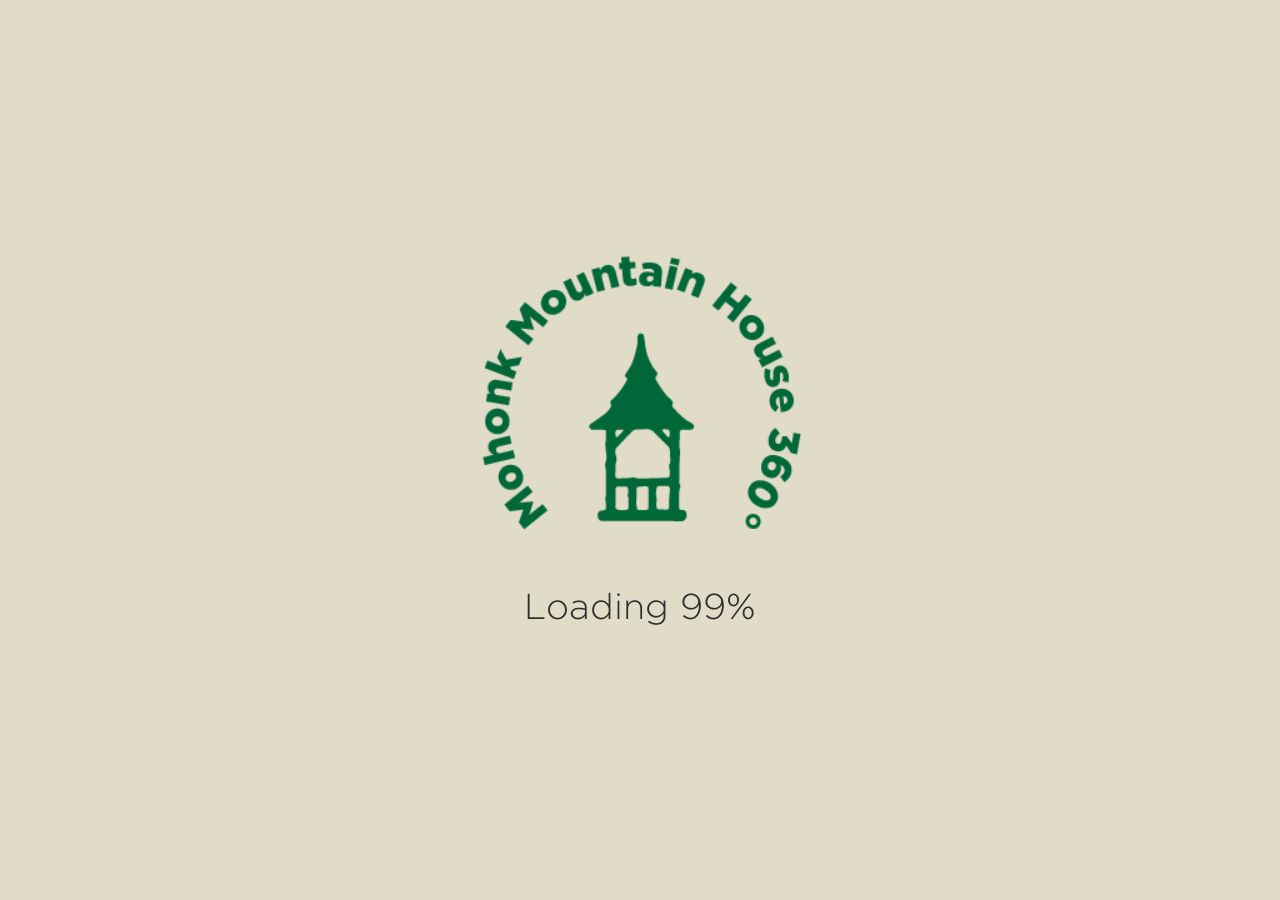
==== final/index.html @ b9a13228 "added temp logo screen and added logo to top right. Fixed modals to use the actual photos from model" ====
<!DOCTYPE html>
<html lang="en" dir="ltr">
  <head>
    <meta charset="utf-8">
    <meta name="viewport" content="width=device-width, initial-scale=1, shrink-to-fit=no">
    <title>Mohonk 360</title>
    <link rel="stylesheet" href="https://stackpath.bootstrapcdn.com/bootstrap/4.1.3/css/bootstrap.min.css" integrity="sha384-MCw98/SFnGE8fJT3GXwEOngsV7Zt27NXFoaoApmYm81iuXoPkFOJwJ8ERdknLPMO" crossorigin="anonymous">
    <link rel="stylesheet" href="css/main.css">
  </head>
  <body>
    <!-- Temporary Javascript for hiding Loading Screen and Tutorial -->
    <script type="text/javascript">
      function hide(me){
        console.log(me);
        // var x = document.getElementById(me);
        me.hidden = true;
      }
    </script>
    <!-- Initial Loading Screen -->
    <div  id="loadingScreen" class="fullscreen" onclick="hide(loadingScreen)">
      <img id="loadingLogo"src="assets/img/logo.5x.png" alt="">
      <h3 id="loadingText" class="text-center">Loading 99%</h3>
    </div>

    <!-- Nav Interface -->
    <div class="container-fluid">
      <!-- <h1 class="text-center">Test</h1> -->

      <div id="topbar" class="row">
        <!-- Back Button and Activity Selection -->
        <div id="backButton" class="col-3 col-md-2 col-lg-1" hidden="true">
          <button id="backButtonButton" type="button" class="btn btn-lg btn-outline-light" onclick="resetCamera()">Back</button>
        </div>
        <div class="col-9 col-md-10 col-lg-11 align-self-start">
          <!-- <div class="btn-group" role="group" aria-label="Button group with nested dropdown">
            <button type="button" class="btn btn-lg btn-outline-light" onclick="resetCamera()">Back</button>
            <div class="btn-group-lg" role="group">
              <button id="btnGroupDrop1" type="button" class="btn btn-outline-light dropdown-toggle" data-toggle="dropdown" aria-haspopup="true" aria-expanded="false">
                Season
              </button>
              <div class="dropdown-menu" aria-labelledby="btnGroupDrop1">
                <a class="dropdown-item" onclick="seasonChanger(1)" href="#">Summer</a>
                <a class="dropdown-item" onclick="seasonChanger(2)" href="#">Fall</a>
                <a class="dropdown-item" onclick="seasonChanger(3)" href="#">Winter</a>
                <a class="dropdown-item" onclick="seasonChanger(4)" href="#">Spring</a>
              </div>
            </div>
          </div> -->
          <div class="accordion" id="seasonDropdown">
            <div id="seasonCard" class="card">
              <div class="card-header" id="seasonHeading">
                <button class="btn seasonButton collapsed" type="button" data-toggle="collapse" data-target="#collapseThree" aria-expanded="false" aria-controls="collapseThree">
                  SEASON
                </button>
              </div>
              <div id="collapseThree" class="collapse" aria-labelledby="seasonHeading" data-parent="#seasonDropdown">
                <div class="card-header" id="springHeading">
                    <button class="btn seasonButton collapsed" type="button">
                      SPRING
                    </button>
                </div>
                <div class="card-header" id="summerHeading">
                  <button class="btn seasonButton collapsed" type="button">
                    SUMMER
                  </button>
                </div>
                <div class="card-header" id="autumnHeading">
                  <button class="btn seasonButton collapsed" type="button">
                    AUTUMN
                  </button>
                </div>
                <div class="card-header" id="winterHeading">
                  <button class="btn seasonButton collapsed" type="button">
                    WINTER
                  </button>
                </div>
              </div>
            </div>
          </div>
        </div>
        <!-- Animated Sun Logo -->
        <div id="logoWrapper" class="d-none d-sm-none d-md-block" align="center">
          <!-- <h1 id="sunTitle">Map Tests</h1> -->
          <img id="topbarLogo"src="assets/img/logo.5x.png" alt="">
        </div>

      </div>
    </div>

    <!-- Object Description -->
    <div id="objectTitleBox" hidden="true" class="text-center" data-toggle="modal" data-target="#mainModal" onclick="loadModal()">
      <h1 id="objectTitle"></h1>
      <p id="more" class="text-center"></p>
    </div>



    <!-- Modal -->
    <!-- <div class="modal  fade " id="mainModal" tabindex="-1" role="dialog" aria-labelledby="exampleModalLabel" aria-hidden="true">
      <div class="modal-full modal-dialog " role="document">
        <div class="modal-content">
          <div class="modal-header">
            <h5 class="modal-title" id="modalLabel">Modal title</h5>
            <button type="button" class="close" data-dismiss="modal" aria-label="Close">
              <span aria-hidden="true">&times;</span>
            </button>
          </div>
          <div class="modal-body" id="modalBody">
            ...
          </div>
          <div class="modal-footer">
            <button type="button" class="btn btn-outline-light" data-dismiss="modal">Close</button>
          </div>
        </div>
      </div>
    </div> -->
    <div class="modal fade" id="mainModal" tabindex="-1" role="dialog" aria-hidden="true">
      <div id="mainModalDialog" class="modal-dialog modal-dialog-centered" role="document">
        <div id="modalFullscreen" class="modal-content">
          <div class="modal-body">
            <div class="container-fluid">
              <div class="row">
                <div id="infoBox" class="col-md-12 col-lg-6 align-items-center">
                  <div class="row align-self-start">
                    <a id="exitButton"class="btn btn-outline-light btn-lg" data-dismiss="modal" aria-label="Close">
                      BACK
                    </a>
                  </div>

                  <div id="modalTitleRow" class="row justify-content-center text-center">
                    <div class="col-12">
                      <!-- <a class="btn btn-outline-light btn-lg" data-toggle="modal" data-target="#videoModal">
                        Play
                      </a> -->
                      <a href="#">

                      </a>
                    </div>
                    <div class="col-12">
                      <h1 id="modalTitle"></h1>
                    </div>
                    <div class="col-12">
                      <h3 id="modalSeason">All Seasons</h3>
                    </div>
                    <div class="col-12">
                      <p id="modalDescription"></p>
                    </div>
                  </div>
                </div>
              </div>
            </div>
          </div>
        </div>
      </div>
    </div>



    <!-- Libs -->
    <script src="js/libs/three.min.js"></script>
    <script src="js/libs/OrbitControls.js"></script>
    <script src="js/libs/three.interaction.js"></script>
    <script src="js/libs/Tween.js"></script>
    <script src="js/libs/GLTFLoader.js"></script>

    <script src="js/libs/EffectComposer.js"></script>
    <script src="js/libs/RenderPass.js"></script>
    <script src="js/libs/ShaderPass.js"></script>
    <script src="js/libs/CopyShader.js"></script>
    <script src="js/libs/BokehShader.js"></script>

    <!-- <script src="json/test.js"></script> -->
    <!-- Subjects -->
    <script src="js/subjects/lights.js"></script>
    <script src="js/subjects/summer.js"></script>
    <script src="js/subjects/winter.js"></script>
    <script src="js/subjects/test.js"></script>

    <!-- Load Animations -->
    <script src="js/animations.js"></script>

    <!-- Load Scene-->
    <script src="js/SceneManager.js"></script>
    <!-- <script src="js/main.jss"></script> -->

    <!-- Bootstrap -->
    <script src="https://code.jquery.com/jquery-3.3.1.slim.min.js" integrity="sha384-q8i/X+965DzO0rT7abK41JStQIAqVgRVzpbzo5smXKp4YfRvH+8abtTE1Pi6jizo" crossorigin="anonymous"></script>
    <script src="https://cdnjs.cloudflare.com/ajax/libs/popper.js/1.14.3/umd/popper.min.js" integrity="sha384-ZMP7rVo3mIykV+2+9J3UJ46jBk0WLaUAdn689aCwoqbBJiSnjAK/l8WvCWPIPm49" crossorigin="anonymous"></script>
    <script src="https://stackpath.bootstrapcdn.com/bootstrap/4.1.3/js/bootstrap.min.js" integrity="sha384-ChfqqxuZUCnJSK3+MXmPNIyE6ZbWh2IMqE241rYiqJxyMiZ6OW/JmZQ5stwEULTy" crossorigin="anonymous"></script>
  </body>
</html>
---- final/css/main.css ----
@import url('https://fonts.googleapis.com/css?family=Open+Sans');

@font-face {
    font-family: GothamLight;
    src: url("../assets/fonts/GothamLightRegular.otf") format("opentype");
}
@font-face {
    font-family: GothamBold;
    src: url("../assets/fonts/GothamBoldRegular.ttf");
}
@font-face {
    font-family: AvenirNext;
    src: url("../assets/fonts/AvenirNext.otf") format("opentype");
}
#topbar{
  padding-top: 18px;
  z-index: 90;
  position: relative;
}

#sunTitle{
  font-family: 'Open Sans',serif;
  color: white;
}

/* Loading Screen & Tutorial */
.fullscreen{
  z-index: 99;
  position: absolute;
  width: 100vw;
  height: 100vh;
  margin: 0;
  top: 0;
  left: 0;
}

#loadingScreen{
  background-color: #E1DCC8;
}

#loadingLogo{
  width: 50vh;
  left: 50%;
  top: 20vh;
  transform: translateX(-50%);
  position: fixed;
}
#loadingText{
  top: 65vh;
  font-family: GothamLight;
  font-size: 4vh;
  color: #2c302d;
  width: 50vh;
  left: 50%;
  transform: translateX(-50%);
  position: fixed;
}
/* Title Box */
#objectTitleBox {
  /* display: inline-block; */
  left: 50%;
  transform: translateX(-50%);
  position: fixed;
  bottom: 10vh;
  z-index: 99;
  background-color: rgba(255, 255, 255, 0.66);
  padding-left: 76px;
  padding-right: 76px;
  padding-top: 23px;
  padding-bottom: 0px;
  border-radius: 90px;
}

#objectTitle{
  font-family: GothamBold;
  text-transform: uppercase;
  font-size: 34pt;
  color: #014631;
}

#more{
  font-family: GothamLight;
  font-size: 14pt;
  color: #014631;
}



/* Nav Stuff*/
#backButtonButton{
  font-family: GothamLight;
  font-size: 16pt;
  color: #014631;
  border: 0px;
  padding-left: 20px;
  padding-right: 20px;
  padding-top: 17px;
  padding-bottom: 17px;
}
#backButtonButton:hover, #backButtonButton:visited, #backButtonButton:link, #backButtonButton:active
{
  color: #212522;
  background-color: rgb(255,255,255, .3);
}
#seasonDropdown{
  /* padding-top: 18px;
  padding-left: 18px; */
  width: 148px;
}
#seasonCard{
  background-color: rgba(255, 255, 255, 0.3);
  border: 3px solid;
  border-color: #014631;
}

.seasonButton{
  color: #014631;
  width: 100%;
  height: 100%;
  padding-left: 20px;
  padding-right: 20px;
  padding-top: 14px;
  padding-bottom: 14px;
  border-radius: 0px;
  background-color: rgba(255, 255, 255, 0);
  font-family: GothamLight;
  font-size: 16pt;
}

.seasonButton:hover, .seasonButton:visited, .seasonButton:link, .seasonButton:active
{
  color: #212522;
  background-color: rgb(53, 106, 89, .47);
}
.btn:focus, .btn:active {
  outline: none !important;
  box-shadow: none !important;
}
.card-header{
  border: 0;
  padding: 0;
}
#logoWrapper{
  position: fixed;
  right: 5vw;
}
#topbarLogo{
  height: 20vh;
}

/* Modal stuff*/
#infoBox{
  height:100vh;
  background: rgba(255,255,255,.88);
  /* padding: 5%; */
  display: flex;
  font-family: 'Open Sans',serif;
  color: white;
}
#exitButton{
  font-family: GothamLight;
  font-size: 16pt;
  color: #014631;
  border: 0px;
  padding-left: 20px;
  padding-right: 20px;
  padding-top: 17px;
  padding-bottom: 17px;
}
#modalTitleRow{
  position: absolute;
  width: 100%;
  padding-left: 3vw;
  padding-right: 3vw;
  /* top: 35vh; */
  /* padding-right: 3em; */
}
#modalPlayButton{
  height: 50vh;
}
#modalTitle{
  font-family: GothamBold;
  font-size: 28pt;
  color: #014631;
  text-transform: uppercase;
  margin-bottom: 16px;
}
#modalSeason{
  font-family: GothamLight;
  font-size: 16pt;
  color: #014631;
  text-transform: uppercase;
  padding-bottom:25px;
  border: 3px solid #b39625;
  border-top: 0px;
  border-left: 0px;
  border-right: 0px
}

#modalDescription{
  margin-top: 28px;
  font-family: AvenirNext;
  font-size: 12pt;
  color: black;

}


#modalFullscreen{
  /* background: url(../assets/img/radavist.jpg) no-repeat center top !important; */
  background-size: cover;
  width: 100vw;
  height: 100vh;
  margin: 0;
  top: 0;
  left: 0;
}

.modal-content{
  border: 0;
}

.modal-dialog{
  margin: 0;
  max-width: 100vw;
  height: 100vh;
}
.modal-body{
  padding: 0px;
}
.videoModalContent{
  /* width: 100vw;
  height: 100vw; */
  background-color: rgba(51,51,51,0.0);
}

/* Buttons */
/* .btn {
    padding: 14px 24px;
    border: 0 none;
    font-weight: 700;
    letter-spacing: 1px;
    text-transform: uppercase;
}

.btn:focus, .btn:active:focus, .btn.active:focus {
    outline: 0 none;
}

.btn-primary {
    background: #0099cc;
    color: #ffffff;
}

.btn-primary:hover, .btn-primary:focus, .btn-primary:active, .btn-primary.active, .open > .dropdown-toggle.btn-primary {
    background: #33a6cc;
}

.btn-primary:active, .btn-primary.active {
    background: #007299;
    box-shadow: none;
}

.btn-primary.outline:hover, .btn-primary.outline:focus, .btn-primary.outline:active, .btn-primary.outline.active, .open > .dropdown-toggle.btn-primary {
	color: #33a6cc;
	border-color: #33a6cc;
}
.btn-primary.outline:active, .btn-primary.outline.active {
	border-color: #007299;
	color: #007299;
	box-shadow: none;
} */

video{
  width: 85vw;
  margin-left: 7.5vw;
  z-index: 99;
}

canvas {
  width: 100vw;
  height: 100vh;
  display: block;
  position: fixed;
  top: 0;
  left: 0;
  z-index: 0;
}
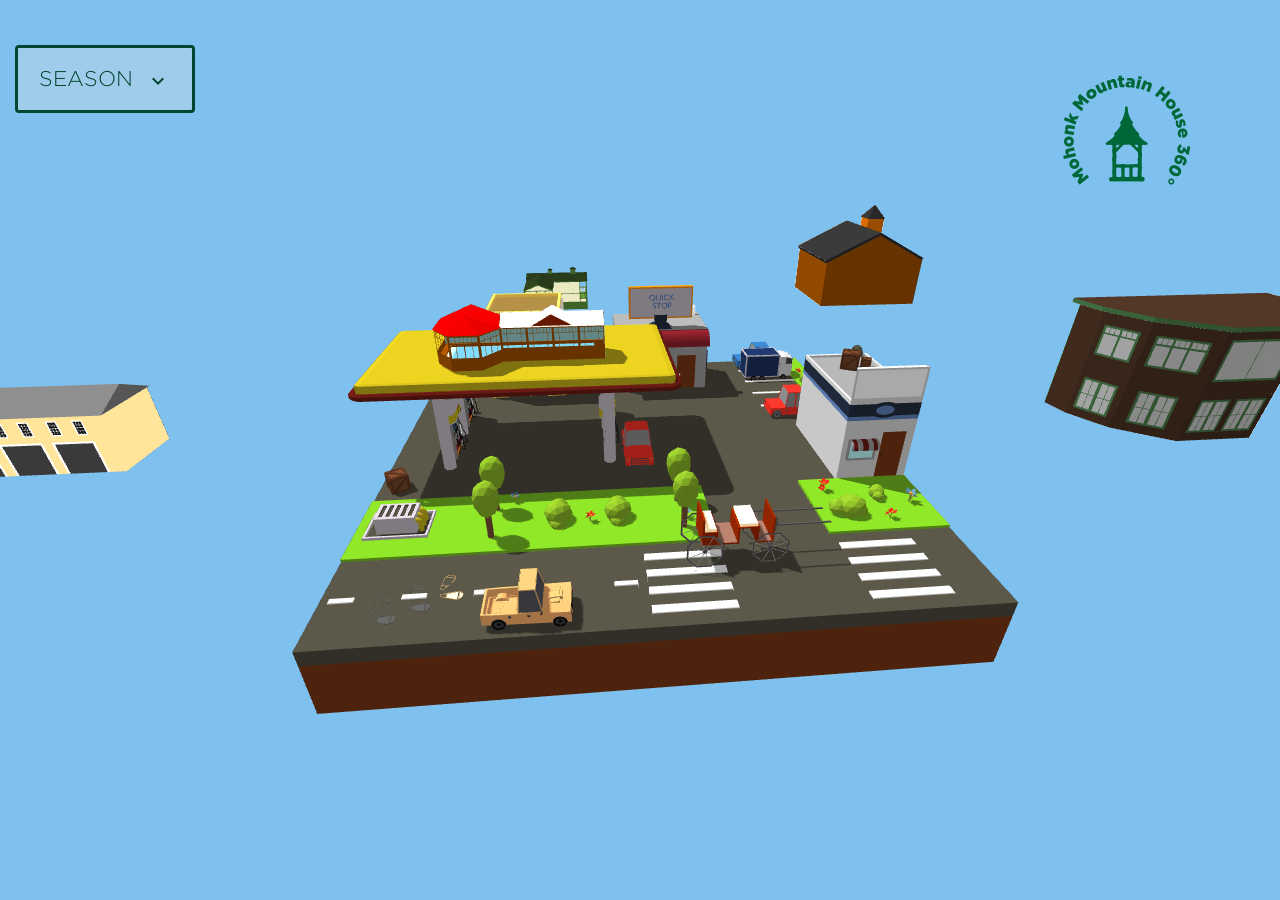
==== commit 677916e3: "made loading screen work" ====
--- a/final/index.html
+++ b/final/index.html
@@ -5,6 +5,8 @@
     <meta name="viewport" content="width=device-width, initial-scale=1, shrink-to-fit=no">
     <title>Mohonk 360</title>
     <link rel="stylesheet" href="https://stackpath.bootstrapcdn.com/bootstrap/4.1.3/css/bootstrap.min.css" integrity="sha384-MCw98/SFnGE8fJT3GXwEOngsV7Zt27NXFoaoApmYm81iuXoPkFOJwJ8ERdknLPMO" crossorigin="anonymous">
+    <link href="https://fonts.googleapis.com/icon?family=Material+Icons"
+      rel="stylesheet">
     <link rel="stylesheet" href="css/main.css">
   </head>
   <body>
@@ -13,13 +15,24 @@
       function hide(me){
         console.log(me);
         // var x = document.getElementById(me);
+        // me.style.animation = "fadeOut 3s"
+        // me.style.opacity = 0;
         me.hidden = true;
       }
     </script>
+
     <!-- Initial Loading Screen -->
-    <div  id="loadingScreen" class="fullscreen" onclick="hide(loadingScreen)">
+    <div  id="loadingScreen" class="fullscreen" onclick="">
       <img id="loadingLogo"src="assets/img/logo.5x.png" alt="">
       <h3 id="loadingText" class="text-center">Loading 99%</h3>
+    </div>
+    <!-- Transparent Tutorial Screens -->
+    <div id="tutorialScreen" class="fullscreen" onclick="hide(tutorialScreen);endIntro();resetCamera()">
+      <h1 id="tutorialOne" class="text-center tutorialText">CLICK, DRAG, ROTATE ANYWHERE TO EXPLORE</h1>
+      <img id="click" class="tutorialImage" src="assets/icons/CLICK.png" alt="">
+      <img id="zoom" class="tutorialImage"  src="assets/icons/DRAG.png" alt="">
+      <img id="rotate" class="tutorialImage" src="assets/icons/ROTATE.png" alt="">
+      <h1 id="tutorialTwo" class="text-center tutorialText">FIND OUT DIFFERNT THINGS TO DO IN DIFFERENT SEASONS</h1>
     </div>
 
     <!-- Nav Interface -->
@@ -28,10 +41,16 @@
 
       <div id="topbar" class="row">
         <!-- Back Button and Activity Selection -->
-        <div id="backButton" class="col-3 col-md-2 col-lg-1" hidden="true">
-          <button id="backButtonButton" type="button" class="btn btn-lg btn-outline-light" onclick="resetCamera()">Back</button>
-        </div>
-        <div class="col-9 col-md-10 col-lg-11 align-self-start">
+        <div id="backButton" class="col-4 col-md-3 col-lg-2" hidden="true">
+          <button id="backButtonButton" type="button" class="btn btn-lg btn-outline-light" onclick="resetCamera()">
+            <i  class="material-icons backArrow">
+              arrow_back_ios
+            </i>
+            BACK
+          </button>
+
+        </div>
+        <div class="col-8 col-md-9 col-lg-10 align-self-start">
           <!-- <div class="btn-group" role="group" aria-label="Button group with nested dropdown">
             <button type="button" class="btn btn-lg btn-outline-light" onclick="resetCamera()">Back</button>
             <div class="btn-group-lg" role="group">
@@ -51,6 +70,9 @@
               <div class="card-header" id="seasonHeading">
                 <button class="btn seasonButton collapsed" type="button" data-toggle="collapse" data-target="#collapseThree" aria-expanded="false" aria-controls="collapseThree">
                   SEASON
+                  <i id="expandIcon" class="material-icons">
+                  expand_more
+                  </i>
                 </button>
               </div>
               <div id="collapseThree" class="collapse" aria-labelledby="seasonHeading" data-parent="#seasonDropdown">
@@ -123,18 +145,18 @@
                 <div id="infoBox" class="col-md-12 col-lg-6 align-items-center">
                   <div class="row align-self-start">
                     <a id="exitButton"class="btn btn-outline-light btn-lg" data-dismiss="modal" aria-label="Close">
+                      <i class="material-icons backArrow">
+                      arrow_back_ios
+                      </i>
                       BACK
                     </a>
                   </div>
 
                   <div id="modalTitleRow" class="row justify-content-center text-center">
                     <div class="col-12">
-                      <!-- <a class="btn btn-outline-light btn-lg" data-toggle="modal" data-target="#videoModal">
-                        Play
-                      </a> -->
-                      <a href="#">
-
-                      </a>
+                      <i id="modalPlayButton" class="material-icons md-24">
+                      play_circle_filled
+                      </i>
                     </div>
                     <div class="col-12">
                       <h1 id="modalTitle"></h1>
--- a/final/css/main.css
+++ b/final/css/main.css
@@ -12,16 +12,7 @@
     font-family: AvenirNext;
     src: url("../assets/fonts/AvenirNext.otf") format("opentype");
 }
-#topbar{
-  padding-top: 18px;
-  z-index: 90;
-  position: relative;
-}
-
-#sunTitle{
-  font-family: 'Open Sans',serif;
-  color: white;
-}
+
 
 /* Loading Screen & Tutorial */
 .fullscreen{
@@ -44,17 +35,77 @@
   top: 20vh;
   transform: translateX(-50%);
   position: fixed;
+  /* opacity: 0; */
+  animation: fadeIn 5s;
+  -webkit-animation: fadeIn 5s;
 }
 #loadingText{
   top: 65vh;
   font-family: GothamLight;
   font-size: 4vh;
   color: #2c302d;
-  width: 50vh;
-  left: 50%;
-  transform: translateX(-50%);
-  position: fixed;
-}
+  left: 50%;
+  transform: translateX(-50%);
+  position: fixed;
+}
+
+#tutorialScreen{
+  z-index: 95;
+  background-color: rgb(128,128,128,.7);
+  /* opacity: .6; */
+}
+.tutorialText{
+  bottom: 50vh;
+  font-family: GothamBold;
+  font-size: 5vh;
+  color: #014631;
+  left: 50%;
+  transform: translateX(-50%);
+  position: fixed;
+}
+#tutorialOne{
+}
+#tutorialTwo{
+  opacity: 0;
+}
+
+#topbar{
+  padding-top: 5vh;
+  opacity: 0;
+  z-index: 98;
+  position: relative;
+}
+#sunTitle{
+  font-family: 'Open Sans',serif;
+  color: white;
+}
+#seasonDropdownText{
+  bottom: 50vh;
+  font-family: GothamBold;
+  font-size: 5vh;
+  color: #014631;
+  left: 50%;
+  transform: translateX(-50%);
+  position: fixed;
+}
+.tutorialImage{
+  left: 50%;
+  bottom: 35vh;
+  transform: translateX(-50%);
+  position: fixed;
+}
+#click{
+  opacity: 0;
+}
+#zoom{
+  animation-delay: 3s;
+  opacity: 0;
+}
+#rotate{
+  animation-delay: 6s;
+  opacity: 0;
+}
+
 /* Title Box */
 #objectTitleBox {
   /* display: inline-block; */
@@ -62,7 +113,7 @@
   transform: translateX(-50%);
   position: fixed;
   bottom: 10vh;
-  z-index: 99;
+  z-index: 90;
   background-color: rgba(255, 255, 255, 0.66);
   padding-left: 76px;
   padding-right: 76px;
@@ -76,6 +127,8 @@
   text-transform: uppercase;
   font-size: 34pt;
   color: #014631;
+  white-space: nowrap;
+  overflow: hidden;
 }
 
 #more{
@@ -102,10 +155,14 @@
   color: #212522;
   background-color: rgb(255,255,255, .3);
 }
+.backArrow{
+  color: #014631;
+  vertical-align: middle;
+}
 #seasonDropdown{
   /* padding-top: 18px;
   padding-left: 18px; */
-  width: 148px;
+  width: 180px;
 }
 #seasonCard{
   background-color: rgba(255, 255, 255, 0.3);
@@ -126,6 +183,12 @@
   font-family: GothamLight;
   font-size: 16pt;
 }
+#expandIcon{
+  color: #014631;
+  padding-right: 10px;
+  width: 2em;
+  vertical-align: middle;
+}
 
 .seasonButton:hover, .seasonButton:visited, .seasonButton:link, .seasonButton:active
 {
@@ -162,10 +225,8 @@
   font-size: 16pt;
   color: #014631;
   border: 0px;
-  padding-left: 20px;
-  padding-right: 20px;
-  padding-top: 17px;
-  padding-bottom: 17px;
+  margin-left: 10vh;
+  margin-top: 10vw;
 }
 #modalTitleRow{
   position: absolute;
@@ -176,7 +237,8 @@
   /* padding-right: 3em; */
 }
 #modalPlayButton{
-  height: 50vh;
+  color: black;
+  opacity: 88%;
 }
 #modalTitle{
   font-family: GothamBold;
@@ -286,3 +348,77 @@
   left: 0;
   z-index: 0;
 }
+
+/* Animations */
+@keyframes fadeIn {
+  from {
+    opacity: 0;
+  }
+
+  to {
+    opacity: 1;
+  }
+}
+
+@-webkit-keyframes fadeIn {
+  from {
+    opacity: 0;
+  }
+
+  to {
+    opacity: 1;
+  }
+}
+
+@keyframes fadeOut {
+  from {
+    opacity: 1;
+  }
+
+  to {
+    opacity: 0;
+  }
+}
+
+@-webkit-keyframes fadeOut {
+  from {
+    opacity: 1;
+  }
+
+  to {
+    opacity: 0;
+  }
+}
+@keyframes mymove {
+    from {top: 0px;}
+    to {top: 200px;}
+}
+
+@keyframes fadeInOut {
+  0% {
+    opacity: 0;
+  }
+
+  50%{
+    opacity: 1;
+  }
+
+  100%{
+    opacity: 0;
+  }
+}
+
+@-webkit-keyframes fadeInOut {
+  0% {
+    opacity: 0;
+  }
+  10%{
+    opacity: 1;
+  }
+  90%{
+    opacity: 1;
+  }
+  100%{
+    opacity: 0;
+  }
+}
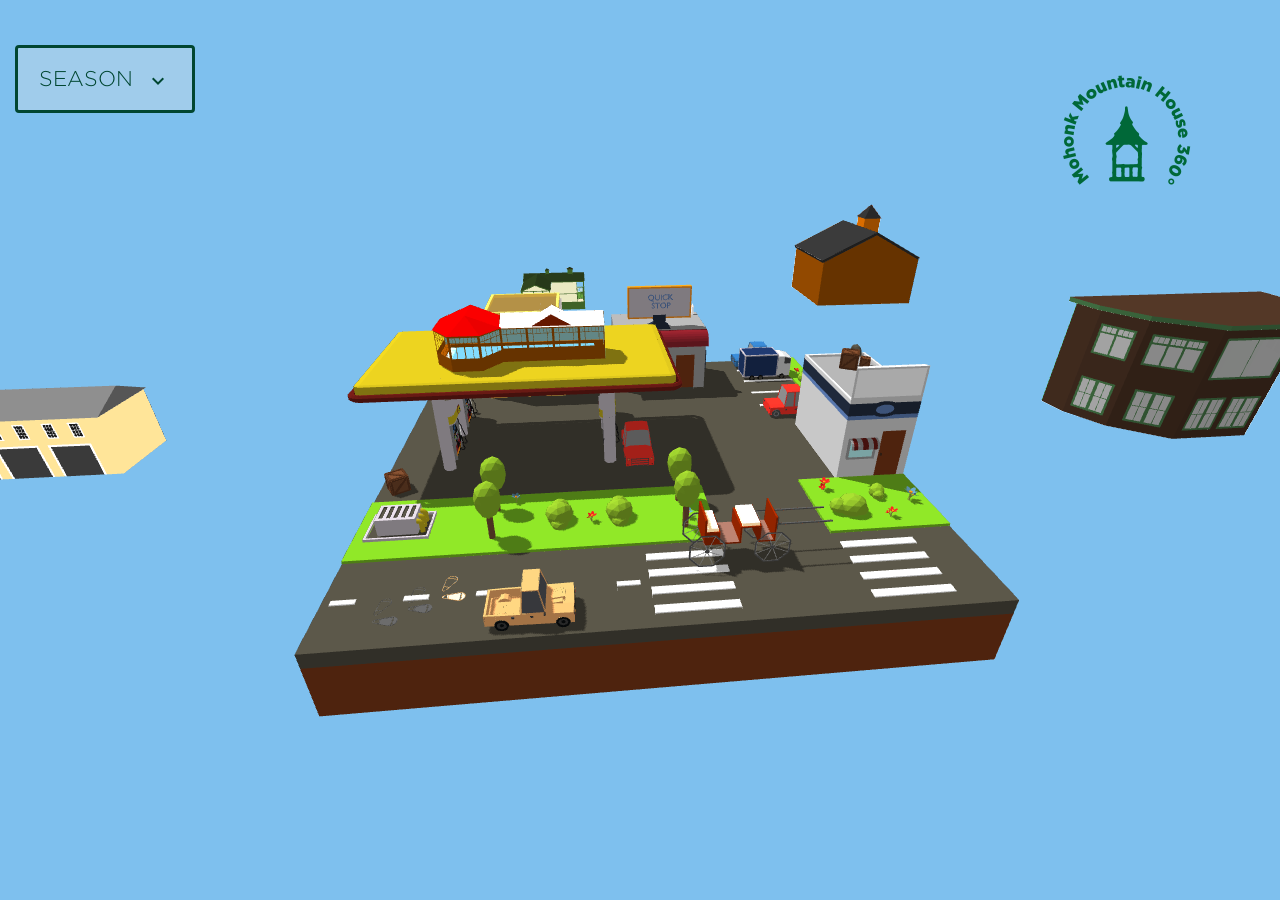
==== commit 4b8c0e1e: "fixed loadingText tag to not have loading 99%" ====
--- a/final/index.html
+++ b/final/index.html
@@ -24,7 +24,7 @@
     <!-- Initial Loading Screen -->
     <div  id="loadingScreen" class="fullscreen" onclick="">
       <img id="loadingLogo"src="assets/img/logo.5x.png" alt="">
-      <h3 id="loadingText" class="text-center">Loading 99%</h3>
+      <h3 id="loadingText" class="text-center"></h3>
     </div>
     <!-- Transparent Tutorial Screens -->
     <div id="tutorialScreen" class="fullscreen" onclick="hide(tutorialScreen);endIntro();resetCamera()">
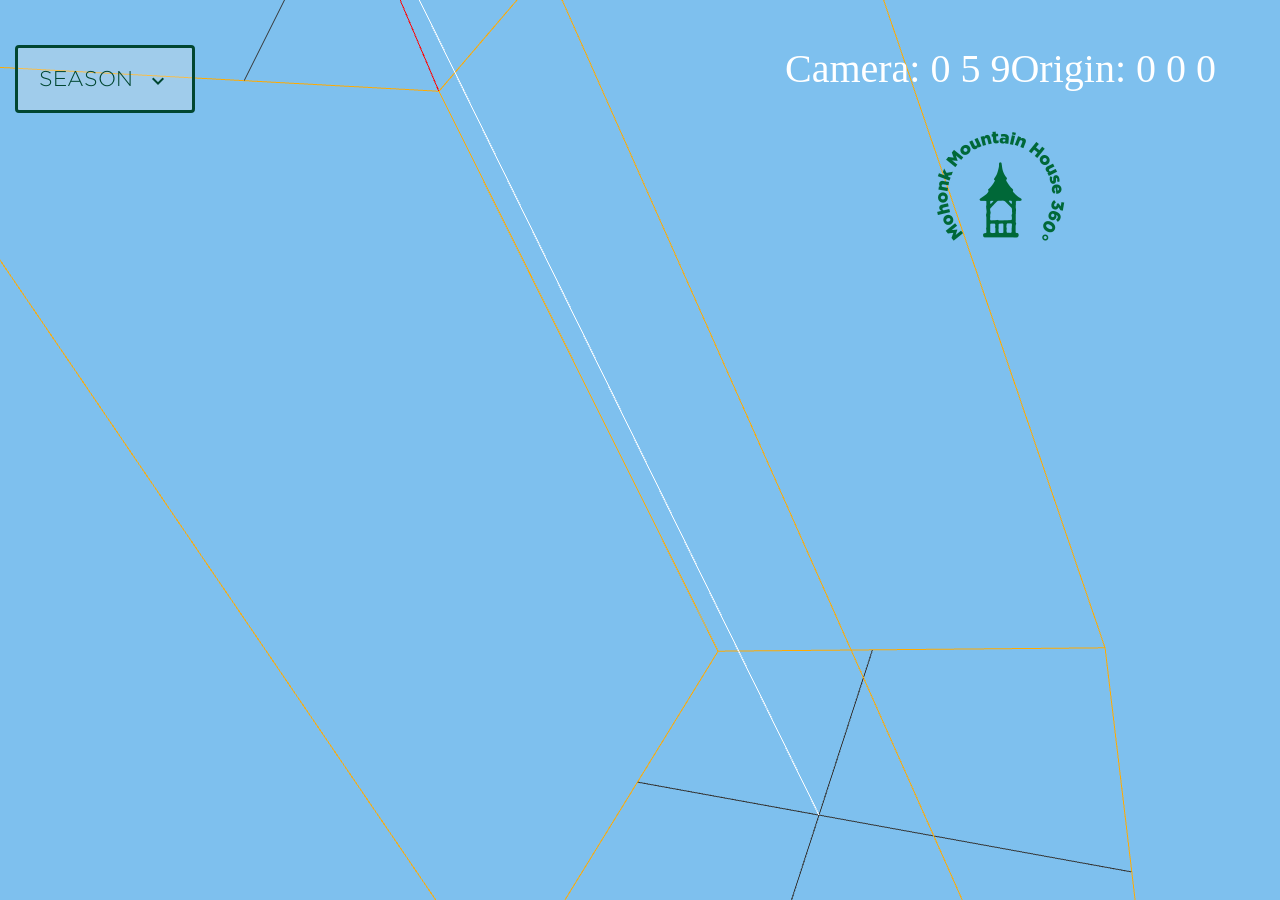
==== commit de2efb97: "Restructured season loader and disabled intro for testing model loading on mobile" ====
--- a/final/index.html
+++ b/final/index.html
@@ -22,18 +22,18 @@
     </script>
 
     <!-- Initial Loading Screen -->
-    <div  id="loadingScreen" class="fullscreen" onclick="">
+    <!-- <div  id="loadingScreen" class="fullscreen" onclick="hide(loadingScreen)">
       <img id="loadingLogo"src="assets/img/logo.5x.png" alt="">
       <h3 id="loadingText" class="text-center"></h3>
-    </div>
+    </div> -->
     <!-- Transparent Tutorial Screens -->
-    <div id="tutorialScreen" class="fullscreen" onclick="hide(tutorialScreen);endIntro();resetCamera()">
+    <!-- <div id="tutorialScreen" class="fullscreen" onclick="hide(tutorialScreen);endIntro();resetCamera()">
       <h1 id="tutorialOne" class="text-center tutorialText">CLICK, DRAG, ROTATE ANYWHERE TO EXPLORE</h1>
       <img id="click" class="tutorialImage" src="assets/icons/CLICK.png" alt="">
       <img id="zoom" class="tutorialImage"  src="assets/icons/DRAG.png" alt="">
       <img id="rotate" class="tutorialImage" src="assets/icons/ROTATE.png" alt="">
       <h1 id="tutorialTwo" class="text-center tutorialText">FIND OUT DIFFERNT THINGS TO DO IN DIFFERENT SEASONS</h1>
-    </div>
+    </div> -->
 
     <!-- Nav Interface -->
     <div class="container-fluid">
@@ -77,7 +77,7 @@
               </div>
               <div id="collapseThree" class="collapse" aria-labelledby="seasonHeading" data-parent="#seasonDropdown">
                 <div class="card-header" id="springHeading">
-                    <button class="btn seasonButton collapsed" type="button">
+                    <button class="btn seasonButton collapsed" type="button" onclick="seasonChanger(2)">
                       SPRING
                     </button>
                 </div>
@@ -102,7 +102,7 @@
         </div>
         <!-- Animated Sun Logo -->
         <div id="logoWrapper" class="d-none d-sm-none d-md-block" align="center">
-          <!-- <h1 id="sunTitle">Map Tests</h1> -->
+          <h1 id="sunTitle">Map Tests</h1>
           <img id="topbarLogo"src="assets/img/logo.5x.png" alt="">
         </div>
 
--- a/final/css/main.css
+++ b/final/css/main.css
@@ -36,8 +36,8 @@
   transform: translateX(-50%);
   position: fixed;
   /* opacity: 0; */
-  animation: fadeIn 5s;
-  -webkit-animation: fadeIn 5s;
+  /* animation: fadeIn 5s;
+  -webkit-animation: fadeIn 5s; */
 }
 #loadingText{
   top: 65vh;
@@ -71,7 +71,7 @@
 
 #topbar{
   padding-top: 5vh;
-  opacity: 0;
+  /* opacity: 0; */
   z-index: 98;
   position: relative;
 }
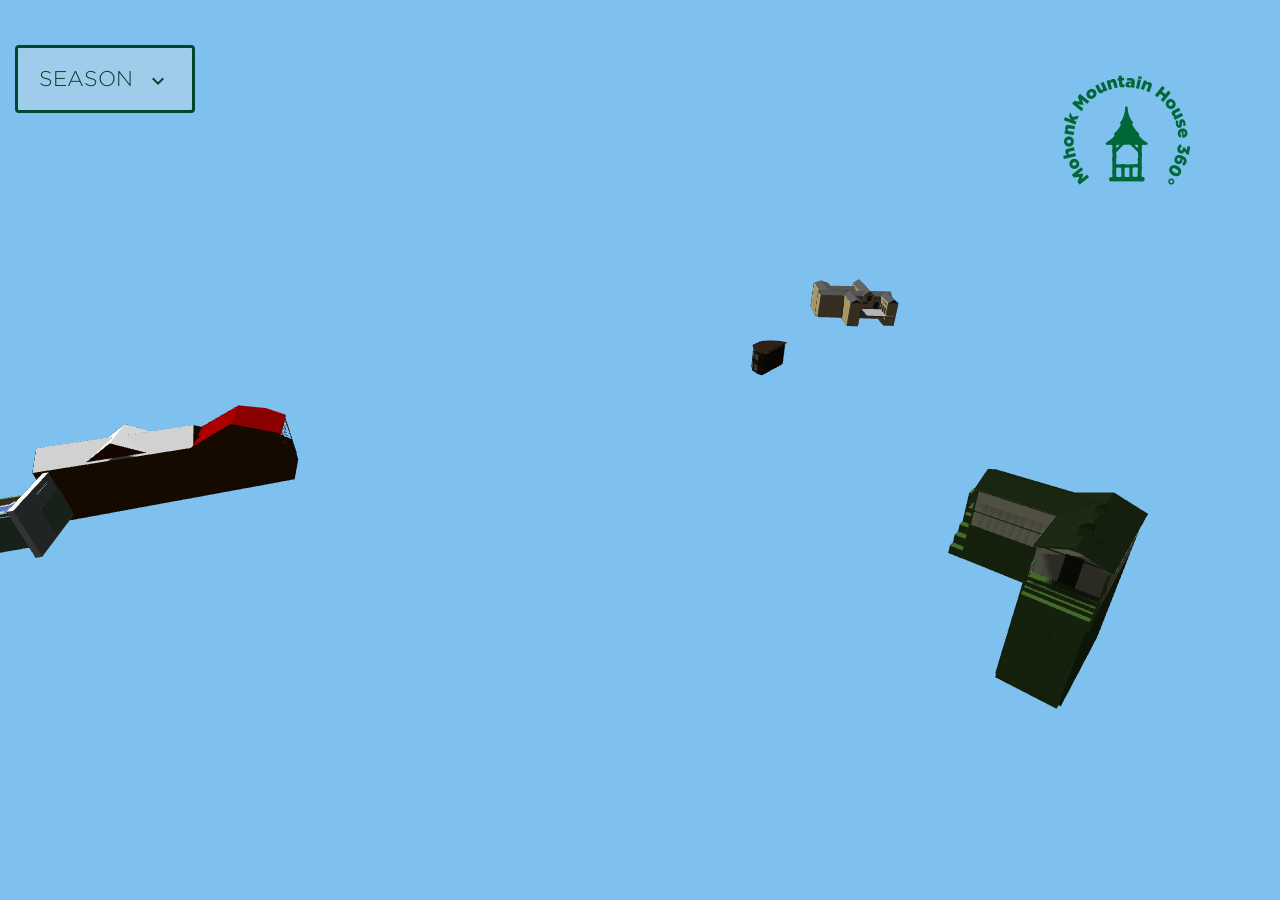
==== commit 5e2b9aa6: "started adding models and integrating models with seasons" ====
--- a/final/index.html
+++ b/final/index.html
@@ -22,10 +22,11 @@
     </script>
 
     <!-- Initial Loading Screen -->
-    <!-- <div  id="loadingScreen" class="fullscreen" onclick="hide(loadingScreen)">
+    <div  id="loadingScreen" class="fullscreen">
       <img id="loadingLogo"src="assets/img/logo.5x.png" alt="">
       <h3 id="loadingText" class="text-center"></h3>
-    </div> -->
+    </div>
+
     <!-- Transparent Tutorial Screens -->
     <!-- <div id="tutorialScreen" class="fullscreen" onclick="hide(tutorialScreen);endIntro();resetCamera()">
       <h1 id="tutorialOne" class="text-center tutorialText">CLICK, DRAG, ROTATE ANYWHERE TO EXPLORE</h1>
@@ -50,7 +51,7 @@
           </button>
 
         </div>
-        <div class="col-8 col-md-9 col-lg-10 align-self-start">
+        <div class="col-8 col-md-9 col-lg-10 align-self-start"  data-toggle="collapse" data-target="#collapseThree" aria-expanded="false" aria-controls="collapseThree">
           <!-- <div class="btn-group" role="group" aria-label="Button group with nested dropdown">
             <button type="button" class="btn btn-lg btn-outline-light" onclick="resetCamera()">Back</button>
             <div class="btn-group-lg" role="group">
@@ -77,22 +78,22 @@
               </div>
               <div id="collapseThree" class="collapse" aria-labelledby="seasonHeading" data-parent="#seasonDropdown">
                 <div class="card-header" id="springHeading">
-                    <button class="btn seasonButton collapsed" type="button" onclick="seasonChanger(2)">
+                    <button class="btn seasonButton collapsed" type="button" onclick="seasonChanger(1)">
                       SPRING
                     </button>
                 </div>
                 <div class="card-header" id="summerHeading">
-                  <button class="btn seasonButton collapsed" type="button">
+                  <button class="btn seasonButton collapsed" type="button" onclick="seasonChanger(2)">
                     SUMMER
                   </button>
                 </div>
                 <div class="card-header" id="autumnHeading">
-                  <button class="btn seasonButton collapsed" type="button">
+                  <button class="btn seasonButton collapsed" type="button" onclick="seasonChanger(3)">
                     AUTUMN
                   </button>
                 </div>
                 <div class="card-header" id="winterHeading">
-                  <button class="btn seasonButton collapsed" type="button">
+                  <button class="btn seasonButton collapsed" type="button" onclick="seasonChanger(4)">
                     WINTER
                   </button>
                 </div>
@@ -102,7 +103,7 @@
         </div>
         <!-- Animated Sun Logo -->
         <div id="logoWrapper" class="d-none d-sm-none d-md-block" align="center">
-          <h1 id="sunTitle">Map Tests</h1>
+          <h1 id="sunTitle" hidden="true">Map Tests</h1>
           <img id="topbarLogo"src="assets/img/logo.5x.png" alt="">
         </div>
 
--- a/final/css/main.css
+++ b/final/css/main.css
@@ -27,6 +27,8 @@
 
 #loadingScreen{
   background-color: #E1DCC8;
+  opacity: 0;
+  pointer-events: none;
 }
 
 #loadingLogo{
@@ -74,6 +76,7 @@
   /* opacity: 0; */
   z-index: 98;
   position: relative;
+  pointer-events:none;
 }
 #sunTitle{
   font-family: 'Open Sans',serif;
@@ -141,6 +144,7 @@
 
 /* Nav Stuff*/
 #backButtonButton{
+  pointer-events:all;
   font-family: GothamLight;
   font-size: 16pt;
   color: #014631;
@@ -162,6 +166,7 @@
 #seasonDropdown{
   /* padding-top: 18px;
   padding-left: 18px; */
+  pointer-events:all;
   width: 180px;
 }
 #seasonCard{
@@ -237,8 +242,10 @@
   /* padding-right: 3em; */
 }
 #modalPlayButton{
-  color: black;
+  color: grey;
+  margin-bottom: 10px;
   opacity: 88%;
+  font-size: 50px;
 }
 #modalTitle{
   font-family: GothamBold;
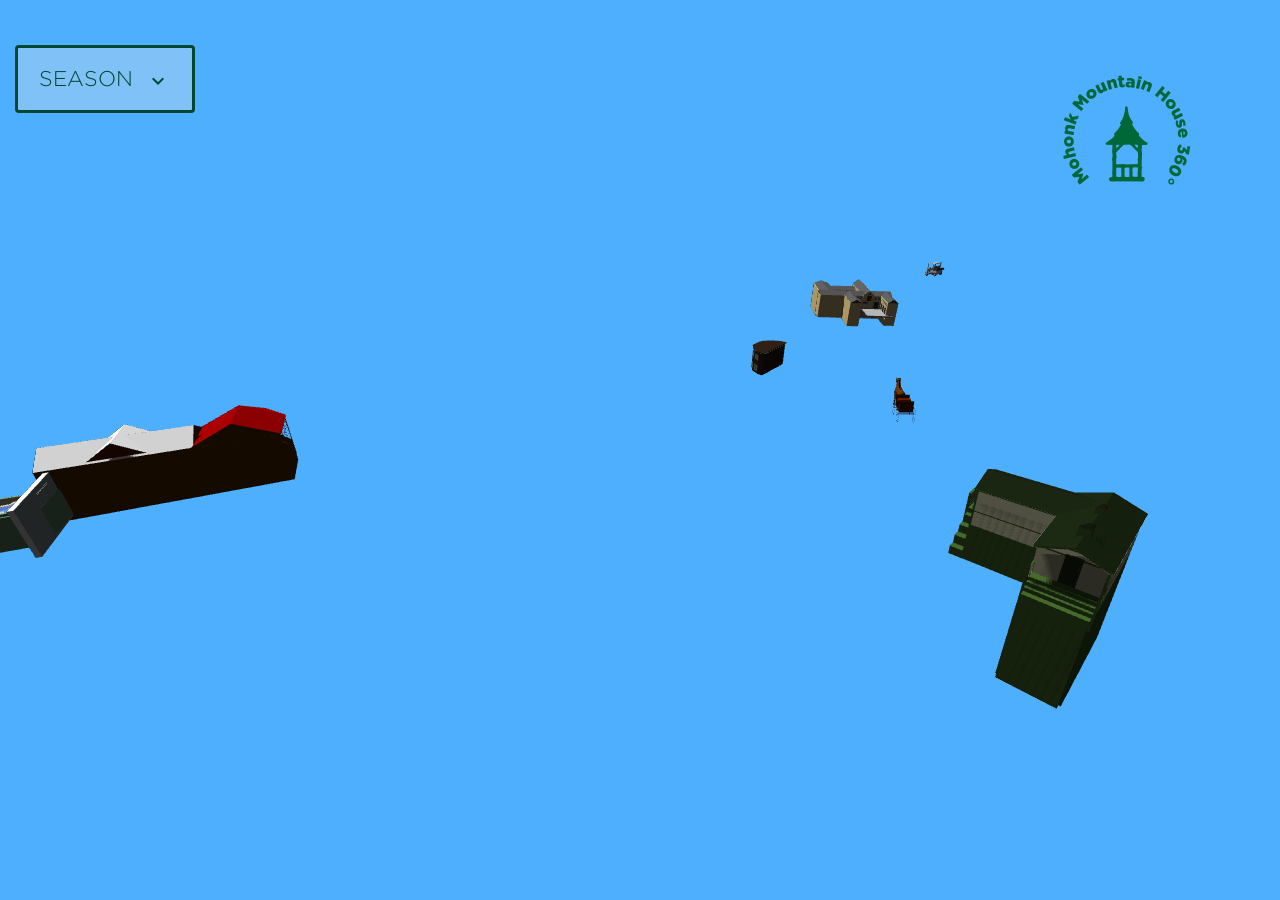
==== commit ae5a13cc: "tweaked modal for video" ====
--- a/final/index.html
+++ b/final/index.html
@@ -13,7 +13,7 @@
     <!-- Temporary Javascript for hiding Loading Screen and Tutorial -->
     <script type="text/javascript">
       function hide(me){
-        console.log(me);
+        // console.log(me);
         // var x = document.getElementById(me);
         // me.style.animation = "fadeOut 3s"
         // me.style.opacity = 0;
@@ -103,7 +103,7 @@
         </div>
         <!-- Animated Sun Logo -->
         <div id="logoWrapper" class="d-none d-sm-none d-md-block" align="center">
-          <h1 id="sunTitle" hidden="true">Map Tests</h1>
+          <!-- <h1 id="sunTitle">Map Tests</h1> -->
           <img id="topbarLogo"src="assets/img/logo.5x.png" alt="">
         </div>
 
@@ -111,7 +111,7 @@
     </div>
 
     <!-- Object Description -->
-    <div id="objectTitleBox" hidden="true" class="text-center" data-toggle="modal" data-target="#mainModal" onclick="loadModal()">
+    <div id="objectTitleBox" hidden="true" class="text-center" data-toggle="modal" data-target="#mainModal">
       <h1 id="objectTitle"></h1>
       <p id="more" class="text-center"></p>
     </div>
@@ -155,7 +155,7 @@
 
                   <div id="modalTitleRow" class="row justify-content-center text-center">
                     <div class="col-12">
-                      <i id="modalPlayButton" class="material-icons md-24">
+                      <i id="modalPlayButton" class="material-icons md-24" data-toggle="modal" data-target="#videoModal">
                       play_circle_filled
                       </i>
                     </div>
@@ -176,6 +176,35 @@
         </div>
       </div>
     </div>
+
+    <div class="modal fade" id="videoModal" tabindex="-1" role="dialog" aria-hidden="true">
+      <div class="modal-dialog modal-dialog-centered" role="document">
+
+        <div class="videoModalContent modal-content" data-toggle="modal" data-target="#videoModal">
+          <video id="mainVideo" controls onclick="this.paused? this.play() : this.pause()"></video>
+        </div>
+      </div>
+    </div>
+
+    <!-- <div class="modal"  role="dialog">
+      <div class="modal-dialog" role="document">
+        <div class="modal-content">
+          <div class="modal-header">
+            <h5 class="modal-title">Modal title</h5>
+            <button type="button" class="close" data-dismiss="modal" aria-label="Close">
+              <span aria-hidden="true">&times;</span>
+            </button>
+          </div>
+          <div class="modal-body">
+            <p>Modal body text goes here.</p>
+          </div>
+          <div class="modal-footer">
+            <button type="button" class="btn btn-primary">Save changes</button>
+            <button type="button" class="btn btn-secondary" data-dismiss="modal">Close</button>
+          </div>
+        </div>
+      </div>
+    </div> -->
 
 
 
--- a/final/css/main.css
+++ b/final/css/main.css
@@ -302,6 +302,17 @@
   height: 100vw; */
   background-color: rgba(51,51,51,0.0);
 }
+.videoModalContent{
+  /* width: 100vw;
+  height: 100vw; */
+  background-color: rgba(51,51,51,0.0);
+}
+
+video{
+  width: 85vw;
+  margin-left: 7.5vw;
+  z-index: 99;
+}
 
 /* Buttons */
 /* .btn {
